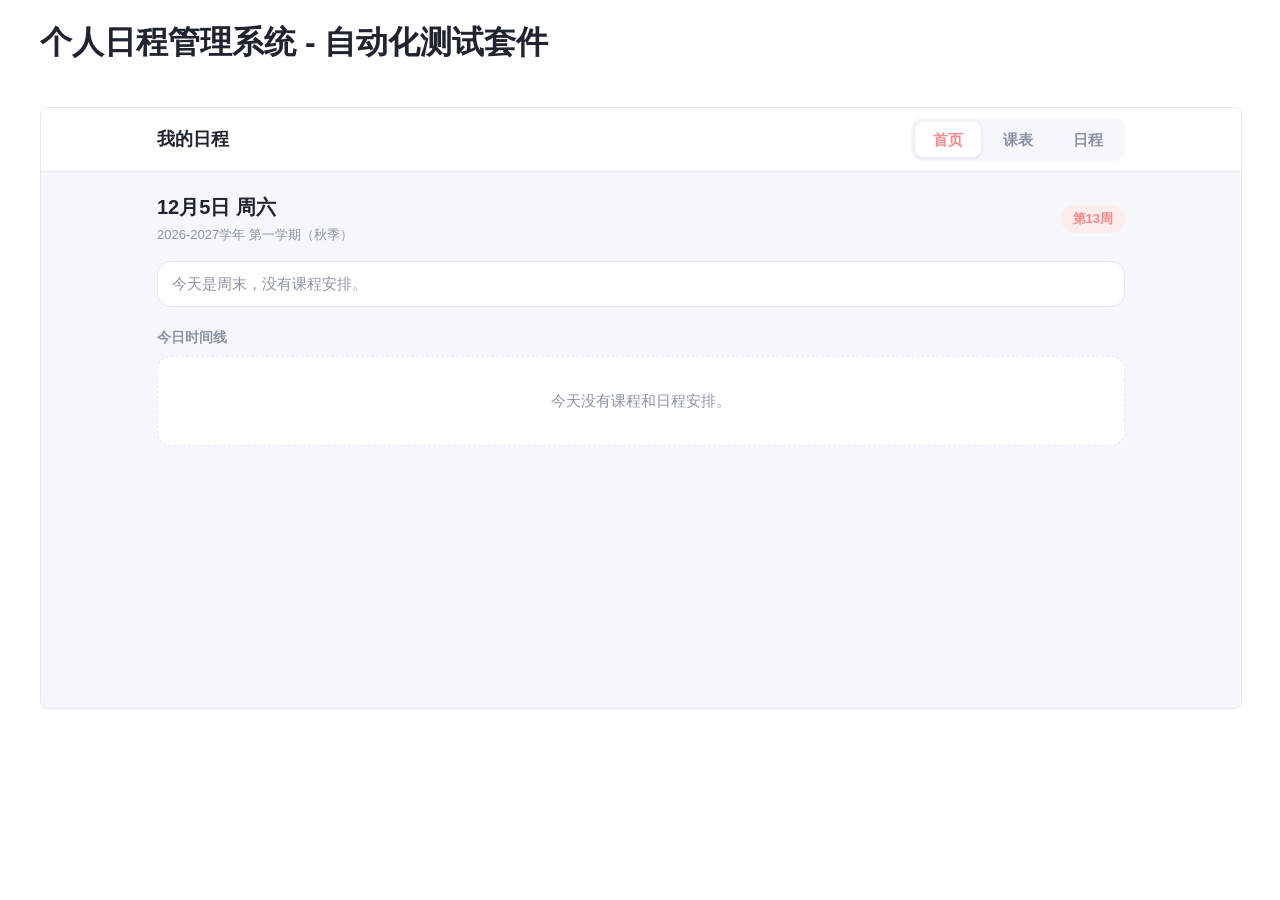
==== tests/test.html @ d2a2a661 "feat: 个人日程管理系统 v1 完成 - 三模块：首页（今日时间线）、课表（周视图）、日程（CRUD） - 响应式布局（桌面/手机） - 粉色主题 #F78A88 - localStorage 持" ====
<!DOCTYPE html>
<html lang="zh-CN">
<head>
  <meta charset="utf-8">
  <title>测试套件 - 个人日程管理系统</title>
  <style>
    body { font-family: -apple-system, sans-serif; max-width: 1200px; margin: 20px auto; padding: 0 20px; }
    h1 { color: #1f2430; }
    .test-section { margin: 20px 0; padding: 16px; border: 1px solid #e5e9f2; border-radius: 8px; }
    .test-section h2 { margin: 0 0 12px; font-size: 16px; color: #5b6472; }
    .test-result { padding: 8px 12px; margin: 6px 0; border-radius: 6px; font-size: 14px; }
    .pass { background: #dcfce7; color: #16a34a; }
    .fail { background: #fee2e2; color: #dc2626; }
    .summary { font-size: 18px; font-weight: 700; padding: 16px; border-radius: 8px; margin: 20px 0; }
    .summary.all-pass { background: #dcfce7; color: #16a34a; }
    .summary.has-fail { background: #fee2e2; color: #dc2626; }
    iframe { width: 100%; height: 600px; border: 1px solid #e5e9f2; border-radius: 8px; margin-top: 20px; }
  </style>
</head>
<body>
  <h1>个人日程管理系统 - 自动化测试套件</h1>
  <div id="results"></div>
  <div id="summary"></div>
  <iframe id="app-frame" src="../index.html"></iframe>

  <script>
    let hasRun = false;
    const results = [];
    const resultsDiv = document.getElementById('results');
    const summaryDiv = document.getElementById('summary');
    const appFrame = document.getElementById('app-frame');

    function log(testName, passed, details = '') {
      results.push({ testName, passed, details });
      const div = document.createElement('div');
      div.className = `test-result ${passed ? 'pass' : 'fail'}`;
      div.textContent = `${passed ? '✓' : '✗'} ${testName}${details ? ': ' + details : ''}`;
      resultsDiv.appendChild(div);
    }

    function safeTest(testName, fn) {
      try {
        fn();
      } catch (e) {
        log(testName, false, `异常: ${e.message}`);
      }
    }

    function addSection(title) {
      const section = document.createElement('div');
      section.className = 'test-section';
      section.innerHTML = `<h2>${title}</h2>`;
      resultsDiv.appendChild(section);
    }

    async function runTests() {
      if (hasRun) return;
      hasRun = true;

      await new Promise(resolve => setTimeout(resolve, 800));

      addSection('单元测试：核心函数');

      safeTest('weekOf: 2026-09-07 = 第1周', () => {
        const app = appFrame.contentWindow;
        if (app.weekOf(app.parseDate('2026-09-07')) !== 1) throw new Error('期望1');
        log('weekOf: 2026-09-07 = 第1周', true);
      });

      safeTest('weekOf: 2026-09-25 = 第3周', () => {
        const app = appFrame.contentWindow;
        if (app.weekOf(app.parseDate('2026-09-25')) !== 3) throw new Error('期望3');
        log('weekOf: 2026-09-25 = 第3周', true);
      });

      safeTest('weekOf: 2026-10-01 = 第4周', () => {
        const app = appFrame.contentWindow;
        if (app.weekOf(app.parseDate('2026-10-01')) !== 4) throw new Error('期望4');
        log('weekOf: 2026-10-01 = 第4周', true);
      });

      safeTest('dowOf: 2026-09-25 = 周五', () => {
        const app = appFrame.contentWindow;
        if (app.dowOf(app.parseDate('2026-09-25')) !== 5) throw new Error('期望5');
        log('dowOf: 2026-09-25 = 周五', true);
      });

      safeTest('holidayOf: 2026-09-25 = 中秋节', () => {
        const app = appFrame.contentWindow;
        if (app.holidayOf('2026-09-25') !== '中秋节') throw new Error('期望中秋节');
        log('holidayOf: 2026-09-25 = 中秋节', true);
      });

      safeTest('coursesOn(3,5): 第3周周五有2门课', () => {
        const app = appFrame.contentWindow;
        const courses = app.coursesOn(3, 5);
        if (courses.length !== 2) throw new Error(`期望2,实际${courses.length}`);
        log('coursesOn(3,5): 第3周周五有2门课', true);
      });

      addSection('验收标准测试（PRD 第9章）');

      // 标准1
      safeTest('标准1: 首页显示9月25日', () => {
        const doc = appFrame.contentDocument;
        const homeView = doc.querySelector('#view-home');
        const dateHeader = homeView.querySelector('.page-head h2').textContent;
        if (!dateHeader.includes('9月25日')) throw new Error('未包含9月25日');
        log('标准1: 首页显示9月25日', true);
      });

      safeTest('标准1: 显示第3周', () => {
        const doc = appFrame.contentDocument;
        const homeView = doc.querySelector('#view-home');
        const weekBadge = homeView.querySelector('.chip.week').textContent;
        if (weekBadge !== '第3周') throw new Error(`期望第3周,实际${weekBadge}`);
        log('标准1: 显示第3周', true);
      });

      safeTest('标准1: 存在橙色停课横幅', () => {
        const doc = appFrame.contentDocument;
        const homeView = doc.querySelector('#view-home');
        const banner = homeView.querySelector('.banner.holiday');
        if (!banner) throw new Error('无横幅');
        if (!banner.textContent.includes('中秋节')) throw new Error('横幅不含中秋节');
        log('标准1: 存在橙色停课横幅', true);
      });

      safeTest('标准1: 时间线无课程条目', () => {
        const doc = appFrame.contentDocument;
        const homeView = doc.querySelector('#view-home');
        const timelineItems = homeView.querySelectorAll('.timeline .tl-item');
        if (timelineItems.length !== 0) throw new Error(`期望0,实际${timelineItems.length}`);
        log('标准1: 时间线无课程条目', true);
      });

      // 标准5
      safeTest('标准5: 切换到课表', () => {
        const app = appFrame.contentWindow;
        app.switchTab('timetable');
        log('标准5: 切换到课表', true);
      });

      safeTest('标准5: 课表默认第3周', () => {
        const doc = appFrame.contentDocument;
        const ttView = doc.querySelector('#view-timetable');
        const weekLabel = ttView.querySelector('.week-label').textContent;
        if (!weekLabel.includes('第3周')) throw new Error(`期望第3周,实际${weekLabel}`);
        log('标准5: 课表默认第3周', true);
      });

      safeTest('标准5: 第3周周五有2张课程卡片', () => {
        const doc = appFrame.contentDocument;
        const ttView = doc.querySelector('#view-timetable');
        const courseCards = ttView.querySelectorAll('.course-card');
        const friCards = Array.from(courseCards).filter(c => c.style.gridColumn === '6');
        if (friCards.length !== 2) throw new Error(`期望2,实际${friCards.length}`);
        log('标准5: 第3周周五有2张课程卡片', true);
      });

      safeTest('标准5: 周五包含习思想', () => {
        const doc = appFrame.contentDocument;
        const ttView = doc.querySelector('#view-timetable');
        const courseCards = ttView.querySelectorAll('.course-card');
        const friCards = Array.from(courseCards).filter(c => c.style.gridColumn === '6');
        const hasXi = friCards.some(c => c.querySelector('.c-name').textContent.includes('习近平'));
        if (!hasXi) throw new Error('无习思想');
        log('标准5: 周五包含习思想', true);
      });

      safeTest('标准5: 第3周周二包含大学计算机基础', () => {
        const doc = appFrame.contentDocument;
        const ttView = doc.querySelector('#view-timetable');
        const courseCards = ttView.querySelectorAll('.course-card');
        const tueCards = Array.from(courseCards).filter(c => c.style.gridColumn === '3');
        const hasComputer = tueCards.some(c => c.querySelector('.c-name').textContent.includes('大学计算机基础'));
        if (!hasComputer) throw new Error('无计算机基础');
        log('标准5: 第3周周二包含大学计算机基础', true);
      });

      // 标准6
      safeTest('标准6: 切换到第4周', () => {
        const app = appFrame.contentWindow;
        app.state.ttWeek = 4;
        app.renderTimetable();
        log('标准6: 切换到第4周', true);
      });

      safeTest('标准6: 第4周周五有1张课程卡片', () => {
        const doc = appFrame.contentDocument;
        const ttView = doc.querySelector('#view-timetable');
        const courseCards = ttView.querySelectorAll('.course-card');
        const friCards = Array.from(courseCards).filter(c => c.style.gridColumn === '6');
        if (friCards.length !== 1) throw new Error(`期望1,实际${friCards.length}`);
        log('标准6: 第4周周五有1张课程卡片', true);
      });

      safeTest('标准6: 第4周周三无心理健康', () => {
        const doc = appFrame.contentDocument;
        const ttView = doc.querySelector('#view-timetable');
        const courseCards = ttView.querySelectorAll('.course-card');
        const wedCards = Array.from(courseCards).filter(c => c.style.gridColumn === '4');
        const hasMental = wedCards.some(c => c.querySelector('.c-name').textContent.includes('心理健康'));
        if (hasMental) throw new Error('仍有心理健康');
        log('标准6: 第4周周三无心理健康', true);
      });

      safeTest('标准6: 切换到第10周', () => {
        const app = appFrame.contentWindow;
        app.state.ttWeek = 10;
        app.renderTimetable();
        log('标准6: 切换到第10周', true);
      });

      safeTest('标准6: 第10周周一无法国歌剧史', () => {
        const doc = appFrame.contentDocument;
        const ttView = doc.querySelector('#view-timetable');
        const courseCards = ttView.querySelectorAll('.course-card');
        const monCards = Array.from(courseCards).filter(c => c.style.gridColumn === '2');
        const hasOpera = monCards.some(c => c.querySelector('.c-name').textContent.includes('法国歌剧史'));
        if (hasOpera) throw new Error('仍有法国歌剧史');
        log('标准6: 第10周周一无法国歌剧史', true);
      });

      safeTest('标准6: 第10周周二无计算机基础', () => {
        const doc = appFrame.contentDocument;
        const ttView = doc.querySelector('#view-timetable');
        const courseCards = ttView.querySelectorAll('.course-card');
        const tueCards = Array.from(courseCards).filter(c => c.style.gridColumn === '3');
        const hasComputer = tueCards.some(c => c.querySelector('.c-name').textContent.includes('大学计算机基础'));
        if (hasComputer) throw new Error('仍有计算机基础');
        log('标准6: 第10周周二无计算机基础', true);
      });

      // 标准8
      safeTest('标准8: 切换到第3周并检查网格', () => {
        const app = appFrame.contentWindow;
        app.state.ttWeek = 3;
        app.renderTimetable();
        const doc = appFrame.contentDocument;
        const ttView = doc.querySelector('#view-timetable');
        const grid = ttView.querySelector('.tt-grid');
        if (!grid) throw new Error('无网格');
        log('标准8: 存在桌面网格', true);
      });

      safeTest('标准8: 网格有6列', () => {
        const doc = appFrame.contentDocument;
        const ttView = doc.querySelector('#view-timetable');
        const grid = ttView.querySelector('.tt-grid');
        // Check CSS rule
        const sheets = doc.styleSheets;
        let gridRule = null;
        for (const sheet of sheets) {
          try {
            for (const rule of sheet.cssRules) {
              if (rule.selectorText === '.tt-grid') {
                gridRule = rule;
                break;
              }
            }
          } catch (e) {}
        }
        if (gridRule) {
          const cols = gridRule.style.gridTemplateColumns;
          // Parse: "56px repeat(5, 1fr)" means 1 + 5 = 6 columns
          const hasRepeat = cols.match(/repeat\((\d+)/);
          let colCount = 0;
          if (hasRepeat) {
            const repeatCount = parseInt(hasRepeat[1]);
            const beforeRepeat = cols.split('repeat')[0].trim();
            const beforeCount = beforeRepeat ? beforeRepeat.split(/\s+/).filter(s => s && !s.startsWith('repeat')).length : 0;
            colCount = beforeCount + repeatCount;
          } else {
            colCount = cols.split(/\s+/).filter(s => s && !s.startsWith('repeat')).length;
          }
          if (colCount !== 6) throw new Error(`期望6列,实际${colCount} (CSS: ${cols})`);
          log('标准8: 网格有6列', true);
        } else {
          throw new Error('未找到.tt-grid CSS规则');
        }
      });

      // 标准10
      safeTest('标准10: 切换到首页检查主题色', () => {
        const app = appFrame.contentWindow;
        app.switchTab('home');
        log('标准10: 切换到首页', true);
      });

      safeTest('标准10: 选中页签文字为主题色', () => {
        const app = appFrame.contentWindow;
        const doc = appFrame.contentDocument;
        const activeTab = doc.querySelector('.tab.active');
        const tabColor = app.getComputedStyle(activeTab).color;
        const isPink = tabColor.includes('247') || tabColor.includes('rgb(247, 138, 136)');
        if (!isPink) throw new Error(`颜色不是粉色: ${tabColor}`);
        log('标准10: 选中页签文字为主题色', true);
      });

      safeTest('标准10: 课程卡片左边框为主题色', () => {
        const app = appFrame.contentWindow;
        app.switchTab('timetable');
        const doc = appFrame.contentDocument;
        const courseCard = doc.querySelector('.course-card');
        if (!courseCard) throw new Error('无课程卡片');
        const borderLeft = app.getComputedStyle(courseCard).borderLeftColor;
        const isPink = borderLeft.includes('247') || borderLeft.includes('rgb(247, 138, 136)');
        if (!isPink) throw new Error(`颜色不是粉色: ${borderLeft}`);
        log('标准10: 课程卡片左边框为主题色', true);
      });

      // 标准11：清空数据后重进
      safeTest('标准11: 清空localStorage并重载', () => {
        const app = appFrame.contentWindow;
        app.localStorage.clear();
        app.location.reload();
        log('标准11: 清空localStorage并重载', true);
      });

      // 等待重载完成
      await new Promise(resolve => {
        const handler = () => {
          appFrame.removeEventListener('load', handler);
          setTimeout(resolve, 1000);
        };
        appFrame.addEventListener('load', handler);
      });

      safeTest('标准11: 日程为空态文案', () => {
        const app = appFrame.contentWindow;
        const doc = appFrame.contentDocument;
        app.switchTab('todos');
        const todosView = doc.querySelector('#view-todos');
        const emptyMsg = todosView.querySelector('.empty');
        if (!emptyMsg) throw new Error('无空态');
        if (!emptyMsg.textContent.includes('还没有日程')) throw new Error('空态文案不正确');
        log('标准11: 日程为空态文案', true);
      });

      safeTest('标准11: 课表仍有课程', () => {
        const app = appFrame.contentWindow;
        const doc = appFrame.contentDocument;
        app.switchTab('timetable');
        const reloadedCourses = doc.querySelectorAll('.course-card');
        if (reloadedCourses.length === 0) throw new Error('课表无课程');
        log('标准11: 课表仍有课程', true);
      });

      // 汇总
      const passed = results.filter(r => r.passed).length;
      const total = results.length;
      summaryDiv.className = `summary ${passed === total ? 'all-pass' : 'has-fail'}`;
      summaryDiv.textContent = `测试完成：${passed}/${total} 通过${passed < total ? ` (${total - passed} 失败)` : ''}`;
    }

    appFrame.addEventListener('load', () => {
      setTimeout(runTests, 500);
    });
  </script>
</body>
</html>
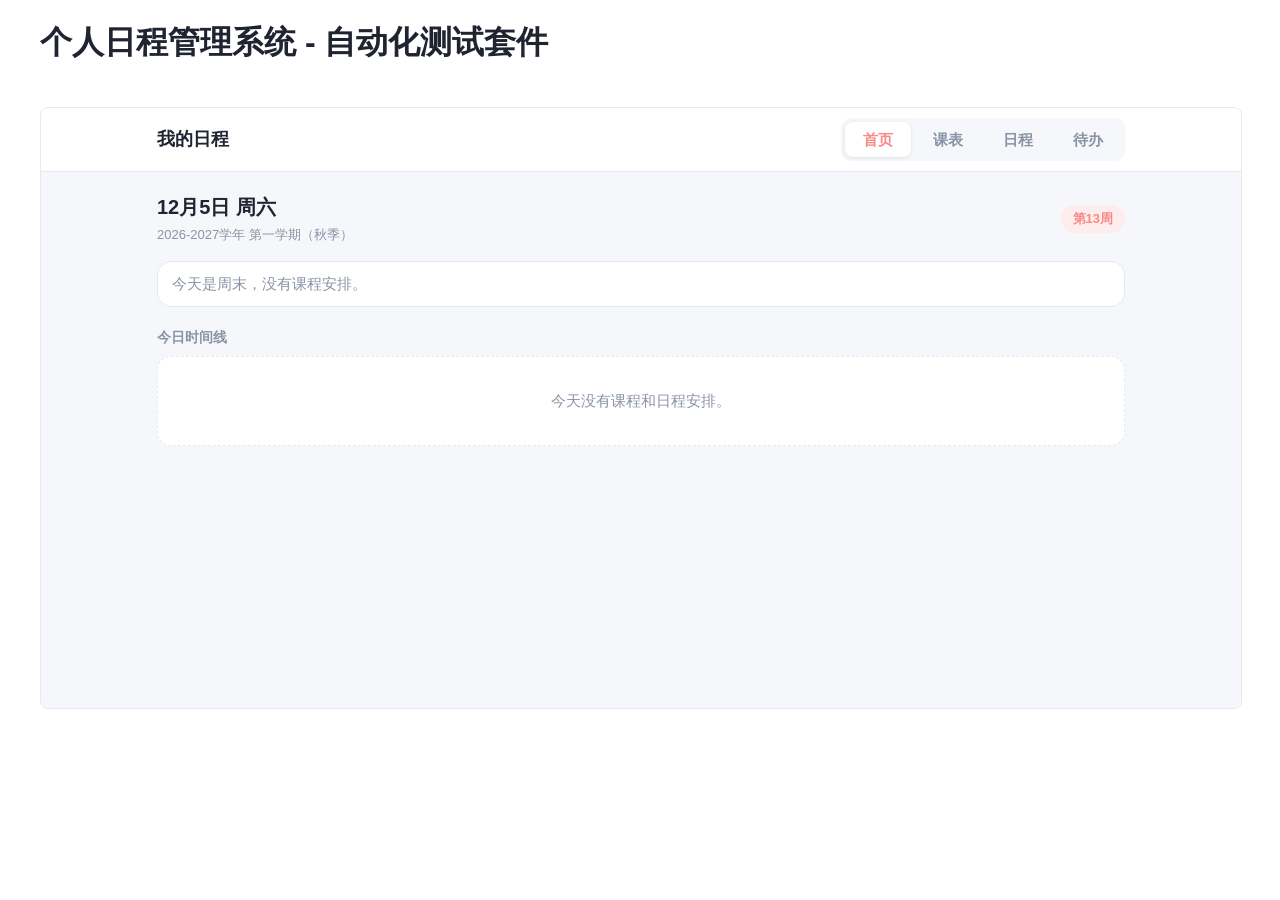
==== commit 65826b5e: "feat: 增添待办打勾模块（无时间/地点字段） - 新增「待办」页签，支持添加/编辑/删除/勾选待办事项 - 待办项仅含标题，无日期、时间、地点字段 - 已完成项自动排到列表底部，勾选状态持久化到 " ====
--- a/tests/test.html
+++ b/tests/test.html
@@ -347,6 +347,91 @@
         log('标准11: 课表仍有课程', true);
       });
 
+      // 待办打勾模块测试
+      addSection('待办打勾模块测试');
+
+      safeTest('待办: 切换到待办页签', () => {
+        const app = appFrame.contentWindow;
+        app.switchTab('checklist');
+        log('待办: 切换到待办页签', true);
+      });
+
+      safeTest('待办: 空态显示正确文案', () => {
+        const doc = appFrame.contentDocument;
+        const view = doc.querySelector('#view-checklist');
+        const emptyMsg = view.querySelector('.empty');
+        if (!emptyMsg) throw new Error('无空态');
+        if (!emptyMsg.textContent.includes('还没有待办')) throw new Error('空态文案不正确');
+        log('待办: 空态显示正确文案', true);
+      });
+
+      safeTest('待办: 存在添加按钮', () => {
+        const doc = appFrame.contentDocument;
+        const view = doc.querySelector('#view-checklist');
+        const addBtn = view.querySelector('[data-action="add-checklist"]');
+        if (!addBtn) throw new Error('无添加按钮');
+        log('待办: 存在添加按钮', true);
+      });
+
+      safeTest('待办: 添加待办项', () => {
+        const app = appFrame.contentWindow;
+        app.state.checklist.push({ id: app.uid(), done: false, title: '测试待办' });
+        app.saveChecklist();
+        app.renderChecklist();
+        const doc = appFrame.contentDocument;
+        const items = doc.querySelectorAll('#view-checklist .todo-item');
+        if (items.length !== 1) throw new Error(`期望1,实际${items.length}`);
+        log('待办: 添加待办项', true);
+      });
+
+      safeTest('待办: 待办标题正确显示', () => {
+        const doc = appFrame.contentDocument;
+        const title = doc.querySelector('#view-checklist .todo-title');
+        if (!title || title.textContent !== '测试待办') throw new Error('标题不正确');
+        log('待办: 待办标题正确显示', true);
+      });
+
+      safeTest('待办: 勾选完成', () => {
+        const app = appFrame.contentWindow;
+        const item = app.state.checklist[0];
+        item.done = true;
+        app.saveChecklist();
+        app.renderChecklist();
+        const doc = appFrame.contentDocument;
+        const cb = doc.querySelector('#view-checklist input[type="checkbox"]');
+        if (!cb || !cb.checked) throw new Error('未勾选');
+        const listItem = doc.querySelector('#view-checklist .todo-item');
+        if (!listItem.classList.contains('done')) throw new Error('无done样式');
+        log('待办: 勾选完成', true);
+      });
+
+      safeTest('待办: 删除待办项', () => {
+        const app = appFrame.contentWindow;
+        app.state.checklist = [];
+        app.saveChecklist();
+        app.renderChecklist();
+        const doc = appFrame.contentDocument;
+        const items = doc.querySelectorAll('#view-checklist .todo-item');
+        if (items.length !== 0) throw new Error(`期望0,实际${items.length}`);
+        const emptyMsg = doc.querySelector('#view-checklist .empty');
+        if (!emptyMsg) throw new Error('删除后无空态');
+        log('待办: 删除待办项', true);
+      });
+
+      safeTest('待办: 待办项无时间/地点字段', () => {
+        const app = appFrame.contentWindow;
+        app.state.checklist.push({ id: app.uid(), done: false, title: '无时间待办' });
+        app.saveChecklist();
+        app.renderChecklist();
+        const doc = appFrame.contentDocument;
+        const meta = doc.querySelector('#view-checklist .todo-meta');
+        if (meta) throw new Error('不应有时间/地点字段');
+        app.state.checklist = [];
+        app.saveChecklist();
+        app.renderChecklist();
+        log('待办: 待办项无时间/地点字段', true);
+      });
+
       // 汇总
       const passed = results.filter(r => r.passed).length;
       const total = results.length;
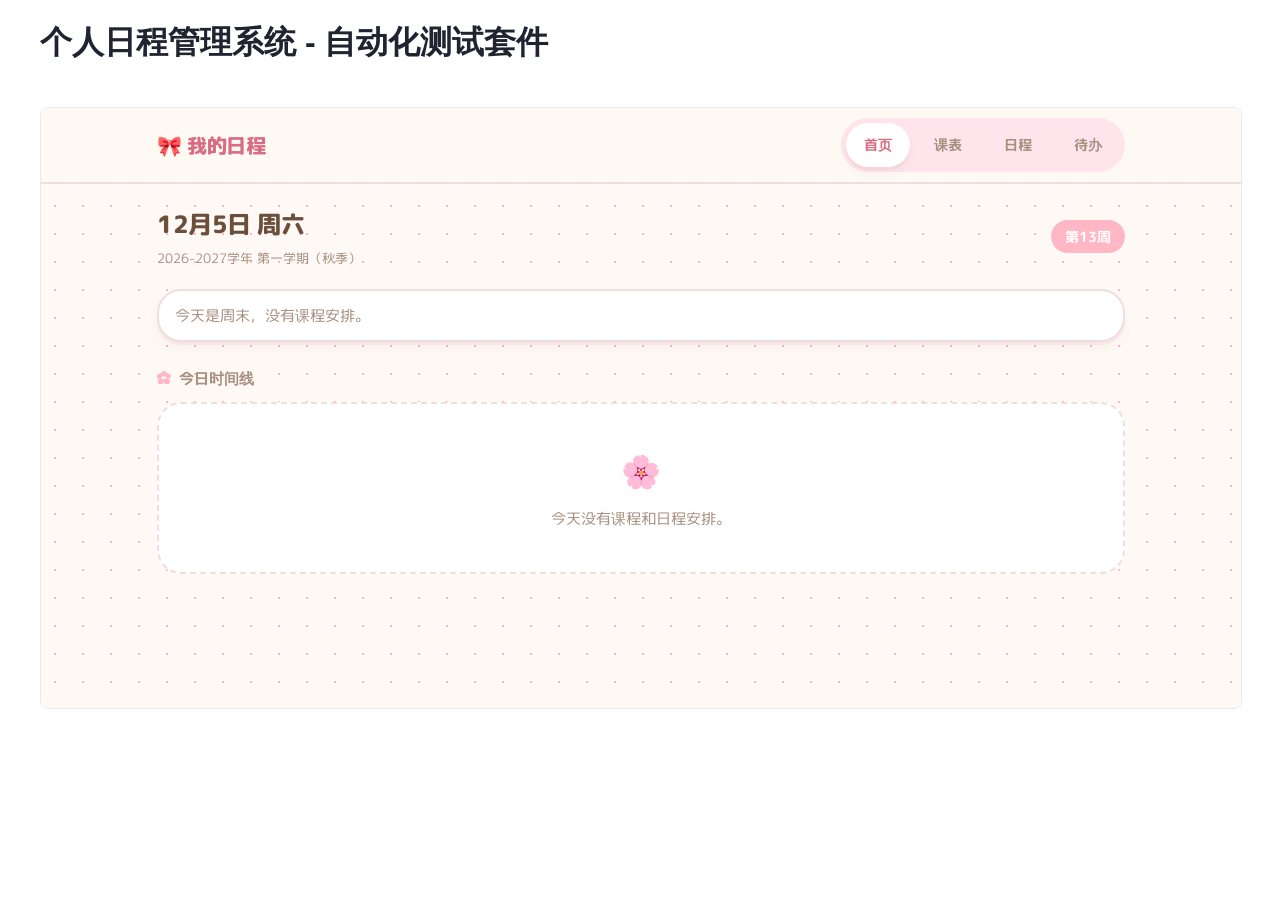
==== commit 089ee4a7: "refactor: 全面视觉重构为日系 Kawaii 软萌风格 - 配色：奶油白底 #FFF9F5 + 淡粉波点背景，主色樱花粉 #FFB7C5，   辅色薄荷绿/天空蓝/柠檬奶油，强调色草莓红 - " ====
--- a/tests/test.html
+++ b/tests/test.html
@@ -293,21 +293,21 @@
         const doc = appFrame.contentDocument;
         const activeTab = doc.querySelector('.tab.active');
         const tabColor = app.getComputedStyle(activeTab).color;
-        const isPink = tabColor.includes('247') || tabColor.includes('rgb(247, 138, 136)');
+        const isPink = tabColor.includes('217, 108, 131') || tabColor.includes('247, 138, 136') || tabColor.includes('255, 183, 197');
         if (!isPink) throw new Error(`颜色不是粉色: ${tabColor}`);
         log('标准10: 选中页签文字为主题色', true);
       });
 
-      safeTest('标准10: 课程卡片左边框为主题色', () => {
+      safeTest('标准10: 课程卡片边框为主题色', () => {
         const app = appFrame.contentWindow;
         app.switchTab('timetable');
         const doc = appFrame.contentDocument;
         const courseCard = doc.querySelector('.course-card');
         if (!courseCard) throw new Error('无课程卡片');
-        const borderLeft = app.getComputedStyle(courseCard).borderLeftColor;
-        const isPink = borderLeft.includes('247') || borderLeft.includes('rgb(247, 138, 136)');
-        if (!isPink) throw new Error(`颜色不是粉色: ${borderLeft}`);
-        log('标准10: 课程卡片左边框为主题色', true);
+        const borderColor = app.getComputedStyle(courseCard).borderColor;
+        const isPink = borderColor.includes('217, 108, 131') || borderColor.includes('247, 138, 136') || borderColor.includes('255, 183, 197');
+        if (!isPink) throw new Error(`颜色不是粉色: ${borderColor}`);
+        log('标准10: 课程卡片边框为主题色', true);
       });
 
       // 标准11：清空数据后重进
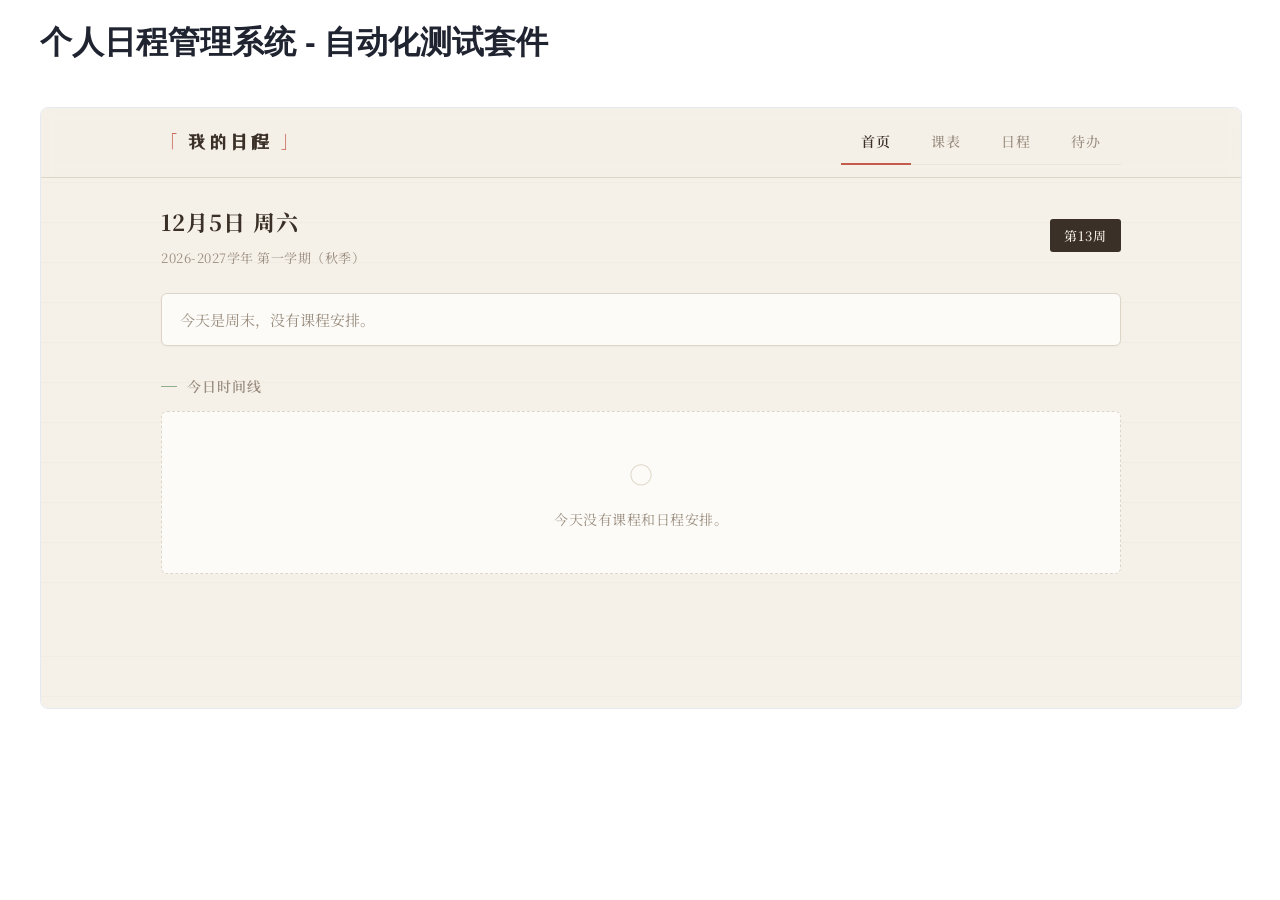
==== commit 783b67af: "refactor: 水墨画风格视觉重构 - 配色：宣纸米白背景 + 青瓷绿主题 + 朱砂红点缀 - 字体：思源宋体 + 站酷小薇体 - 圆角：4-6px 小圆角，极简风格 - 边框：1px 淡墨线，轻" ====
--- a/tests/test.html
+++ b/tests/test.html
@@ -293,8 +293,8 @@
         const doc = appFrame.contentDocument;
         const activeTab = doc.querySelector('.tab.active');
         const tabColor = app.getComputedStyle(activeTab).color;
-        const isPink = tabColor.includes('217, 108, 131') || tabColor.includes('247, 138, 136') || tabColor.includes('255, 183, 197');
-        if (!isPink) throw new Error(`颜色不是粉色: ${tabColor}`);
+        const isPrimary = tabColor.includes('143, 174, 139') || tabColor.includes('94, 122, 90') || tabColor.includes('58, 48, 40');
+        if (!isPrimary) throw new Error(`颜色不是主题色: ${tabColor}`);
         log('标准10: 选中页签文字为主题色', true);
       });
 
@@ -305,8 +305,8 @@
         const courseCard = doc.querySelector('.course-card');
         if (!courseCard) throw new Error('无课程卡片');
         const borderColor = app.getComputedStyle(courseCard).borderColor;
-        const isPink = borderColor.includes('217, 108, 131') || borderColor.includes('247, 138, 136') || borderColor.includes('255, 183, 197');
-        if (!isPink) throw new Error(`颜色不是粉色: ${borderColor}`);
+        const isPrimary = borderColor.includes('143, 174, 139') || borderColor.includes('94, 122, 90') || borderColor.includes('255, 183, 197');
+        if (!isPrimary) throw new Error(`颜色不是主题色: ${borderColor}`);
         log('标准10: 课程卡片边框为主题色', true);
       });
 
